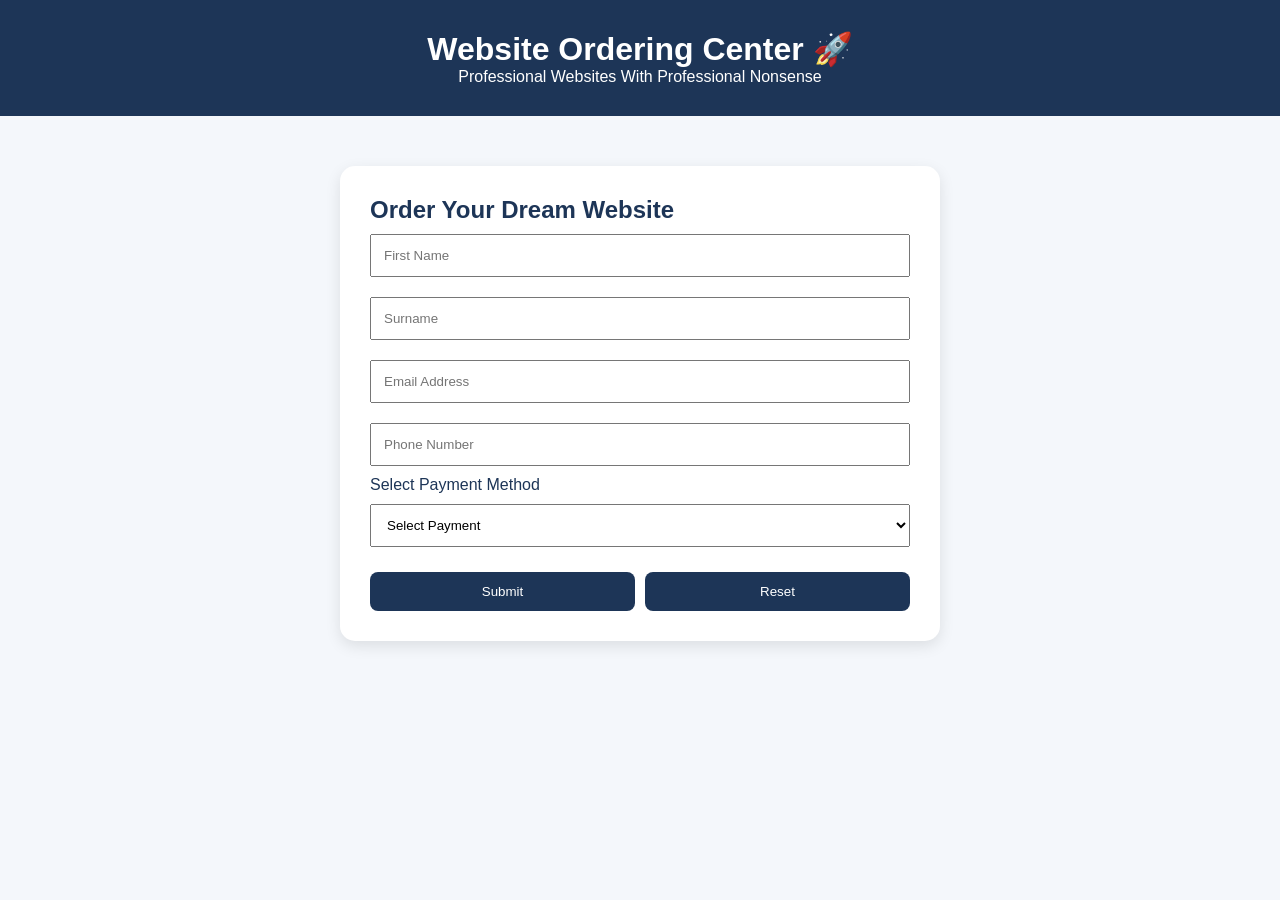
==== order.html @ 31437dd0 "Add files via upload" ====
<!DOCTYPE html>

<html lang="en">
<head>
    <meta charset="UTF-8">
    <meta name="viewport" content="width=device-width, initial-scale=1.0">
    <title>Order Website</title>
    <link rel="stylesheet" href="style.css">
</head>
<body>

<header>
    <h1>Website Ordering Center 🚀</h1>
    <p>Professional Websites With Professional Nonsense</p>
</header>

<div class="form-container">


<h2>Order Your Dream Website</h2>

<form>

    <input type="text" placeholder="First Name" required>

    <input type="text" placeholder="Surname" required>

    <input type="email" placeholder="Email Address" required>

    <input type="tel" placeholder="Phone Number" required>

    <label>Select Payment Method</label>

    <select id="payment">

        <option>Select Payment</option>

        <option>JazzCash </option>
        <option>EasyPaisa</option>

    </select>

    <div id="scamMessage"></div>

    <div class="buttons">
        <button type="submit">Submit</button>
        <button type="reset">Reset</button>
    </div>

</form>
<div id="popup" class="popup">

    <div class="popup-content">

        <h1>😂 YOU GOT SCAMMED 😂</h1>

        <p>
            Congratulations!<br>
            Your website order has been sent directly to the Scam Department 🤣
        </p>

        <button onclick="closePopup()">
            Okay 😭
        </button>

    </div>

</div>

</div>

<script>


const form = document.querySelector("form");

form.addEventListener("submit", function(event){

    event.preventDefault();

    document.getElementById("popup").style.display = "flex";

});

function closePopup(){

    document.getElementById("popup").style.display = "none";

}

</script>


</body>
</html>
---- style.css ----
*{
margin:0;
padding:0;
box-sizing:border-box;
font-family:'Segoe UI',sans-serif;
}

body{
background:#f4f7fb;
color:#1d3557;
}

header{
background:#1d3557;
color:white;
text-align:center;
padding:30px;
}

.tagline{
margin-top:10px;
}

.hero{
display:flex;
justify-content:center;
align-items:center;
gap:40px;
padding:50px;
flex-wrap:wrap;
}

.hero img{
width:250px;
height:250px;
object-fit:cover;
border-radius:50%;
border:6px solid #457b9d;
}

.intro{
max-width:500px;
}

.card{
background:white;
margin:20px auto;
width:85%;
padding:25px;
border-radius:15px;
box-shadow:0 5px 15px rgba(0,0,0,.1);
}

.card h2{
margin-bottom:15px;
}

.card ul{
padding-left:20px;
}

.card li{
margin-bottom:10px;
}

.socials{
display:flex;
justify-content:center;
gap:40px;
flex-wrap:wrap;
}

.social-box{
text-align:center;
padding:20px;
}

.social-box img{
width:100px;
height:100px;
object-fit:contain;
margin-bottom:15px;
transition:0.3s;
}

.social-box img:hover{
transform:scale(1.1);
}

.social-btn{
background:#1d3557;
color:white;
border:none;
padding:12px 25px;
border-radius:10px;
cursor:pointer;
font-size:16px;
margin-top:10px;
transition:0.3s;
}

.social-btn:hover{
transform:translateY(-3px);
}


.order-section{
text-align:center;
padding:50px;
}

.order-section button{
background:#1d3557;
color:white;
border:none;
padding:15px 30px;
border-radius:7px;
cursor:pointer;
font-size:18px;
}

.order-section button:hover{
transform:scale(1.05);
}

footer{
background:#1d3557;
color:white;
text-align:center;
padding:20px;
margin-top:30px;
}

.form-container{
width:80%;
max-width:600px;
margin:50px auto;
background:white;
padding:30px;
border-radius:15px;
box-shadow:0 5px 15px rgba(0,0,0,.1);
}

.form-container input,
.form-container select{
width:100%;
padding:12px;
margin:10px 0;
}

.buttons{
display:flex;
gap:10px;
margin-top:15px;
}

.buttons button{
flex:1;
padding:12px;
background:#1d3557;
color:white;
border:none;
cursor:pointer;
border-radius:8px;
}

.fun-btn{
background:crimson;
color:white;
padding:10px 20px;
border:none;
border-radius:8px;
margin-top:15px;
}
.popup{
display:none;
position:fixed;
top:0;
left:0;
width:100%;
height:100%;
background:rgba(0,0,0,0.7);
justify-content:center;
align-items:center;
z-index:9999;
}

.popup-content{
background:white;
padding:40px;
border-radius:20px;
text-align:center;
width:400px;
max-width:90%;
}

.popup-content button{
margin-top:20px;
padding:12px 25px;
border:none;
background:#1d3557;
color:white;
border-radius:8px;
cursor:pointer;
}
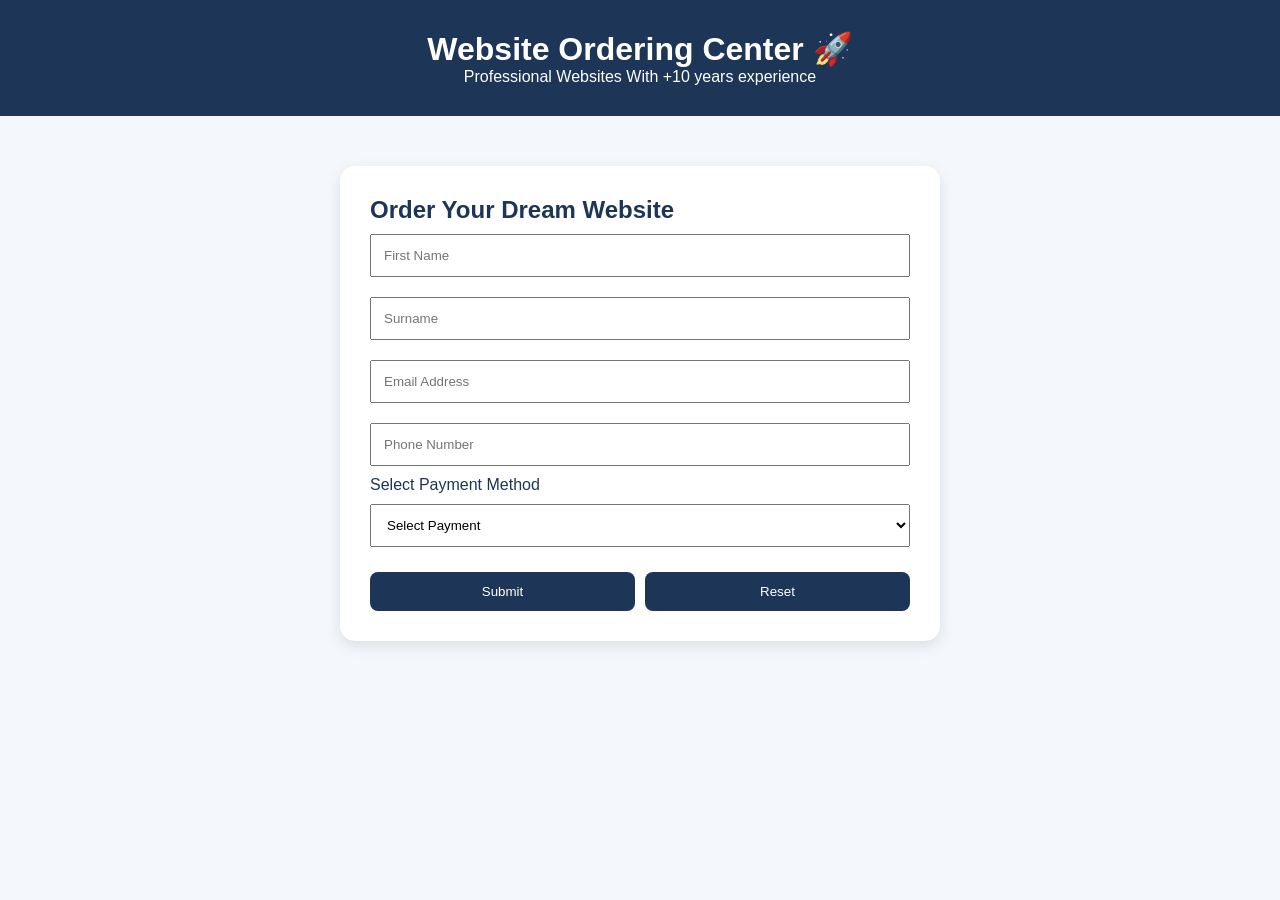
==== commit 06a4f78d: "Add files via upload" ====
--- a/order.html
+++ b/order.html
@@ -11,7 +11,7 @@
 
 <header>
     <h1>Website Ordering Center 🚀</h1>
-    <p>Professional Websites With Professional Nonsense</p>
+    <p>Professional Websites With +10 years experience</p>
 </header>
 
 <div class="form-container">
